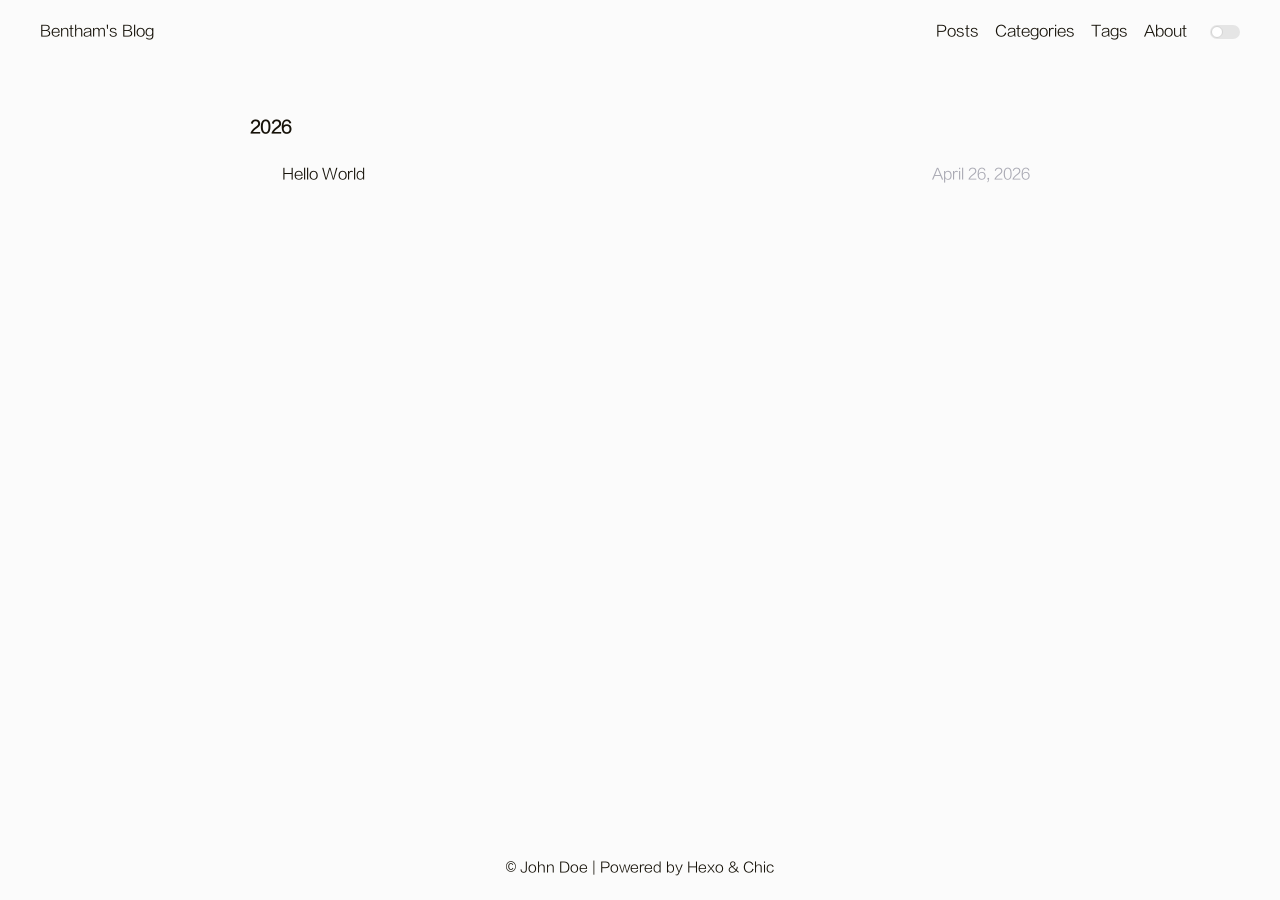
==== archives/index.html @ e16f002a "Site updated: 2026-04-26 16:06:43" ====
<!DOCTYPE html>
<html lang="en">

<head>
    <meta charset="UTF-8">
<meta name="viewport"
      content="width=device-width, initial-scale=1.0, maximum-scale=1.0, minimum-scale=1.0">
<meta http-equiv="X-UA-Compatible" content="ie=edge">

    <meta name="author" content="John Doe">





<title>Archives | Hexo</title>



    <link rel="icon" href="/favicon.ico">




    <!-- stylesheets list from _config.yml -->
    
    <link rel="stylesheet" href="/css/style.css">
    



    <!-- scripts list from _config.yml -->
    
    <script src="/js/script.js"></script>
    
    <script src="/js/tocbot.min.js"></script>
    



    
    
        
    


<meta name="generator" content="Hexo 8.1.1"></head>

<body>
    <script>
        // this function is used to check current theme before page loaded.
        (() => {
            const pagebody = document.getElementsByTagName('body')[0]

            function setTheme(status) {

                if (status === 'dark') {
                    window.sessionStorage.theme = 'dark'
                    pagebody.classList.add('dark-theme');

                } else if (status === 'light') {
                    window.sessionStorage.theme = 'light'
                    pagebody.classList.remove('dark-theme');
                }
            };

            setTheme(window.sessionStorage.theme)
        })();
    </script>

    <div class="wrapper">
        <header>
    <nav class="navbar">
        <div class="container">
            <div class="navbar-header header-logo"><a href="/">Bentham&#39;s Blog</a></div>
            <div class="menu navbar-right">
                
                <a class="menu-item" href="/archives">Posts</a>
                
                <a class="menu-item" href="/category">Categories</a>
                
                <a class="menu-item" href="/tag">Tags</a>
                
                <a class="menu-item" href="/about">About</a>
                
                
                <input id="switch_default" type="checkbox" class="switch_default">
                <label for="switch_default" class="toggleBtn"></label>
            </div>
        </div>
    </nav>

    
    <nav class="navbar-mobile" id="nav-mobile">
        <div class="container">
            <div class="navbar-header">
                <div>
                    <a href="/">Bentham&#39;s Blog</a><a id="mobile-toggle-theme">·&nbsp;Light</a>
                </div>
                <div class="menu-toggle" onclick="mobileBtn()">
                    <svg class="menu-icon" xmlns="http://www.w3.org/2000/svg" width="32" height="32" viewBox="0 0 24 24"><path fill="currentColor" d="M4.5 17.27q-.213 0-.356-.145T4 16.768t.144-.356t.356-.143h15q.213 0 .356.144q.144.144.144.357t-.144.356t-.356.143zm0-4.77q-.213 0-.356-.144T4 11.999t.144-.356t.356-.143h15q.213 0 .356.144t.144.357t-.144.356t-.356.143zm0-4.77q-.213 0-.356-.143Q4 7.443 4 7.23t.144-.356t.356-.143h15q.213 0 .356.144T20 7.23t-.144.356t-.356.144z"/></svg>
                    <svg class="close-icon" xmlns="http://www.w3.org/2000/svg" width="32" height="32" viewBox="0 0 24 24"><!-- Icon from Material Symbols Light by Google - https://github.com/google/material-design-icons/blob/master/LICENSE --><path fill="currentColor" d="m12 12.708l-5.246 5.246q-.14.14-.344.15t-.364-.15t-.16-.354t.16-.354L11.292 12L6.046 6.754q-.14-.14-.15-.344t.15-.364t.354-.16t.354.16L12 11.292l5.246-5.246q.14-.14.345-.15q.203-.01.363.15t.16.354t-.16.354L12.708 12l5.246 5.246q.14.14.15.345q.01.203-.15.363t-.354.16t-.354-.16z"/></svg>
                </div>
            </div>
            <div class="menu" id="mobile-menu">
                
                <a class="menu-item" href="/archives">Posts</a>
                
                <a class="menu-item" href="/category">Categories</a>
                
                <a class="menu-item" href="/tag">Tags</a>
                
                <a class="menu-item" href="/about">About</a>
                
            </div>
        </div>
    </nav>

</header>
<script>
    var mobileBtn = function f() {
        var toggleMenu = document.getElementsByClassName("menu-toggle")[0];
        var mobileMenu = document.getElementById("mobile-menu");
        if (toggleMenu.classList.contains("active")) {
            toggleMenu.classList.remove("active")
            mobileMenu.classList.remove("active")
        } else {
            toggleMenu.classList.add("active")
            mobileMenu.classList.add("active")
        }
    }
</script>
            <div class="main">
                <div class="post-wrap archive">
    
    
        

        
            <h3>2026</h3>
        

        <article class="archive-item">
            <a class="archive-item-link" href="/2026/04/26/hello-world/">Hello World</a>
            <span class="archive-item-date">April 26, 2026</span>
        </article>
    
    
</div>
            </div>
            <footer id="footer" class="footer">
    <div class="copyright">
        <span>© John Doe | Powered by <a href="https://hexo.io" target="_blank">Hexo</a> & <a href="https://github.com/Siricee/hexo-theme-Chic" target="_blank">Chic</a></span>
    </div>
</footer>

    </div>
</body>

</html>
---- css/style.css ----
/* normalize.css v8.0.0 | MIT License | github.com/necolas/normalize.css */
html {
  line-height: 1.15 /* 1 */;
  -webkit-text-size-adjust: 100% /* 2 */;
}
body {
  margin: 0;
}
h1 {
  font-size: 2em;
  margin: 0.67em 0;
}
hr {
  box-sizing: content-box /* 1 */;
  height: 0 /* 1 */;
  overflow: visible /* 2 */;
}
pre {
  font-family: monospace, monospace /* 1 */;
  font-size: 1em /* 2 */;
}
a {
  background-color: transparent;
}
abbr[title] {
  border-bottom: none /* 1 */;
  text-decoration: underline /* 2 */;
  text-decoration: underline dotted /* 2 */;
}
b,
strong {
  font-weight: bolder;
}
code,
kbd,
samp {
  font-family: monospace, monospace /* 1 */;
  font-size: 1em /* 2 */;
}
small {
  font-size: 80%;
}
sub,
sup {
  font-size: 75%;
  line-height: 0;
  position: relative;
  vertical-align: baseline;
}
sub {
  bottom: -0.25em;
}
sup {
  top: -0.5em;
}
img {
  border-style: none;
}
button,
input,
optgroup,
select,
textarea {
  font-family: inherit /* 1 */;
  font-size: 100% /* 1 */;
  line-height: 1.15 /* 1 */;
  margin: 0 /* 2 */;
}
button,
input {
  overflow: visible;
}
button,
select {
  text-transform: none;
}
button,
[type="button"],
[type="reset"],
[type="submit"] {
  -webkit-appearance: button;
}
button::-moz-focus-inner,
[type="button"]::-moz-focus-inner,
[type="reset"]::-moz-focus-inner,
[type="submit"]::-moz-focus-inner {
  border-style: none;
  padding: 0;
}
button:-moz-focusring,
[type="button"]-moz-focusring,
[type="reset"]-moz-focusring,
[type="submit"]-moz-focusring {
  outline: 1px dotted ButtonText;
}
fieldset {
  padding: 0.35em 0.75em 0.625em;
}
legend {
  box-sizing: border-box /* 1 */;
  color: inherit /* 2 */;
  display: table /* 1 */;
  max-width: 100% /* 1 */;
  padding: 0 /* 3 */;
  white-space: normal /* 1 */;
}
progress {
  vertical-align: baseline;
}
textarea {
  overflow: auto;
}
[type="checkbox"],
[type="radio"] {
  box-sizing: border-box /* 1 */;
  padding: 0 /* 2 */;
}
[type="number"]::-webkit-inner-spin-button,
[type="number"]::-webkit-outer-spin-button {
  height: auto;
}
[type="search"] {
  -webkit-appearance: textfield /* 1 */;
  outline-offset: -2px /* 2 */;
}
[type="search"]::-webkit-search-decoration {
  -webkit-appearance: none;
}
::-webkit-file-upload-button {
  -webkit-appearance: button /* 1 */;
  font: inherit /* 2 */;
}
details {
  display: block;
}
summary {
  display: list-item;
}
template {
  display: none;
}
[hidden] {
  display: none;
}
@font-face {
  font-family: 'lanting';
  src: url("../fonts/lanting/lanting.eot"); /* IE9 */
  src: url("../fonts/lanting/lanting.eot?#iefix") format('embedded-opentype'), /* IE6-IE8 */ url("../fonts/lanting/lanting.woff2") format('woff2'), url("../fonts/lanting/lanting.woff") format('woff'), url("../fonts/lanting/lanting.ttf") format('truetype'); /* chrome, firefox, opera, Safari, Android, iOS 4.2+ */
  font-weight: 300;
  font-display: swap;
}
html {
  font-family: 'lanting', Lantinghei SC, PingFang SC, 'Microsoft Jhenghei', Segoe UI, Microsoft Yahei, Arial;
}
html::-webkit-scrollbar {
  width: 8px;
  height: 8px;
}
html::-webkit-scrollbar-thumb {
  height: 40px;
  background-color: #eee;
  border-radius: 16px;
}
html::-webkit-scrollbar-thumb:hover {
  background-color: #ddd;
}
body {
  font-size: 11pt;
  font-weight: normal;
  line-height: 2em;
  overflow: overlay;
  background-color: #fbfbfb;
  color: #161209;
  transition: color 0.2s ease, border-color 0.2s ease, background 0.2s ease, opacity 0.2s ease;
}
body:before {
  content: "";
  background-repeat: no-repeat;
  background-position: center;
  opacity: 0.05;
  position: fixed;
  top: 0;
  left: 0;
  width: 100%;
  height: 100%;
  z-index: -1;
}
body.dark-theme {
  background-color: #292a2d;
  color: #a9a9b3;
  transition: color 0.2s ease, border-color 0.2s ease, background 0.2s ease, opacity 0.2s ease;
}
a {
  color: #161209;
  text-decoration: none;
  transition: color 0.2s ease, border-color 0.2s ease, background 0.2s ease, opacity 0.2s ease;
  cursor: pointer;
}
a:hover {
  color: #2d96bd;
  text-decoration: none;
  transition: color 0.2s ease, border-color 0.2s ease, background 0.2s ease, opacity 0.2s ease;
}
.dark-theme a {
  color: #a9a9b3;
  text-decoration: none;
  transition: color 0.2s ease, border-color 0.2s ease, background 0.2s ease, opacity 0.2s ease;
}
.dark-theme a:hover {
  color: #fff;
  text-decoration: none;
  transition: color 0.2s ease, border-color 0.2s ease, background 0.2s ease, opacity 0.2s ease;
}
.wrapper {
  display: flex;
  flex-direction: column;
  min-height: 100vh;
  width: 100%;
}
.navbar {
  height: 4rem;
  line-height: 4rem;
  width: 100%;
}
.navbar .container {
  width: auto;
  max-width: 1200px;
  text-align: center;
  padding-left: 1em;
  padding-right: 1em;
  margin: 0 auto;
  display: flex;
  justify-content: space-between;
}
.main {
  flex-grow: 1;
  flex-shrink: 0;
  flex-basis: auto;
  display: flex;
  flex-direction: column;
}
.main .container {
  padding-left: 1em;
  padding-right: 1em;
  height: 100%;
  display: flex;
  flex-direction: column;
  flex: 1;
}
.footer {
  height: 4rem;
  width: 100%;
  text-align: center;
  line-height: 4rem;
}
@font-face {font-family: "iconfont";
  src: url('iconfont.eot?t=1585328536727'); /* IE9 */
  src: url('iconfont.eot?t=1585328536727#iefix') format('embedded-opentype'), /* IE6-IE8 */
  url('[data-uri]') format('woff2'),
  url('iconfont.woff?t=1585328536727') format('woff'),
  url('iconfont.ttf?t=1585328536727') format('truetype'), /* chrome, firefox, opera, Safari, Android, iOS 4.2+ */
  url('iconfont.svg?t=1585328536727#iconfont') format('svg'); /* iOS 4.1- */
}

.iconfont {
  font-family: "iconfont" !important;
  font-size: 16px;
  font-style: normal;
  -webkit-font-smoothing: antialiased;
  -moz-osx-font-smoothing: grayscale;
}

.icon-publish:before {
  content: "\e7b3";
}

.icon-resume:before {
  content: "\e7b5";
}

.icon-trophy:before {
  content: "\e7c4";
}

.icon-category:before {
  content: "\e7d1";
}

.icon-gallery:before {
  content: "\e7d7";
}

.icon-blog:before {
  content: "\e7d8";
}

.icon-rss:before {
  content: "\e7e0";
}

.icon-link:before {
  content: "\e7e2";
}

.icon-tags:before {
  content: "\e7e5";
}

.icon-alipay:before {
  content: "\e87c";
}

.icon-zhihu:before {
  content: "\e87d";
}

.icon-linkedin:before {
  content: "\e87e";
}

.icon-facebook:before {
  content: "\e87f";
}

.icon-skype:before {
  content: "\e880";
}

.icon-codesandbox:before {
  content: "\e881";
}

.icon-codepen:before {
  content: "\e882";
}

.icon-sketch:before {
  content: "\e883";
}

.icon-gitlab:before {
  content: "\e884";
}

.icon-dribbble:before {
  content: "\e885";
}

.icon-instagram:before {
  content: "\e886";
}

.icon-reddit:before {
  content: "\e887";
}

.icon-youtube:before {
  content: "\e888";
}

.icon-qq:before {
  content: "\e889";
}

.icon-twitter:before {
  content: "\e88a";
}

.icon-weibo:before {
  content: "\e88b";
}

.icon-wechat:before {
  content: "\e88c";
}

.icon-github:before {
  content: "\e88d";
}


.switch_default[type=checkbox] {
  display: none;
}
.switch_default + label {
  cursor: pointer;
  text-indent: -9999px;
  background: #e5e5e5;
  display: inline-block;
  height: 14px;
  width: 30px;
  border-radius: 8px;
  position: relative;
}
.switch_default + label:after {
  content: '';
  position: absolute;
  top: 1px;
  left: 1px;
  width: 12px;
  height: 12px;
  background: #fff;
  border-radius: 6px;
  border: 1px solid #d3d3d3;
  box-sizing: border-box;
}
.switch_default + label:active {
  transition: 0.3s;
}
.switch_default:checked + label {
  background: #4699a5;
}
.switch_default:checked + label:after {
  left: calc(100% - 1px);
  transform: translateX(-100%);
}
label:active:after {
  width: 26px;
}
header {
  user-select: none;
}
header .menu {
  display: flex;
  align-items: center;
}
header .menu a {
  padding: 0 8px;
}
header .menu a .active {
  font-weight: 900;
  color: #161209;
}
.dark-theme header .menu a .active {
  color: #fff;
}
header .menu label {
  margin-left: 15px;
  position: relative;
}
.copyright {
  font-size: 14px;
}
.pagination {
  display: flex;
  flex-direction: row;
  justify-content: center;
  list-style: none;
  white-space: nowrap;
  width: 100%;
  padding-top: 2em;
}
.pagination a,
.pagination span {
  -webkit-font-smoothing: antialiased;
  font-size: 12px;
  color: #bfbfbf;
  letter-spacing: 0.1em;
  font-weight: 700;
  padding: 5px 5px;
  text-decoration: none;
  transition: 0.3s;
}
.pagination .page-number {
  padding-bottom: 3px;
  margin: 0 20px;
  box-sizing: border-box;
  position: relative;
  display: inline;
}
.pagination .page-number.disabled {
  display: none;
}
.pagination .page-number:hover a {
  color: #000;
}
.dark-theme .pagination .page-number:hover a {
  color: #fff;
}
.pagination .page-number:before,
.pagination .page-number:after {
  position: absolute;
  content: "";
  width: 0;
  height: 1px;
  background: #000;
  transition: 0.3s;
  bottom: 0px;
}
.dark-theme .pagination .page-number:before,
.dark-theme .pagination .page-number:after {
  background: #fff;
}
.pagination .page-number:before .current,
.pagination .page-number:after .current {
  width: 100%;
}
.pagination .page-number:before {
  left: 50%;
}
.pagination .page-number:after {
  right: 50%;
}
.pagination .page-number:hover:before,
.pagination .page-number:hover:after {
  width: 50%;
}
.pagination .page-number.current {
  color: #000;
}
.dark-theme .pagination .page-number.current {
  color: #fff;
}
.pagination .page-number.current:before,
.pagination .page-number.current:after {
  width: 60%;
}
.profile-container {
  justify-content: center;
  align-items: center;
}
.intro {
  text-align: center;
}
.intro .avatar {
  padding: 10px;
}
.intro .avatar img {
  width: 128px;
  height: auto;
  display: inline-block;
  -webkit-border-radius: 100%;
  border-radius: 100%;
  -webkit-box-shadow: 0 0 0 0.3618em rgba(0,0,0,0.05);
  box-shadow: 0 0 0 0.3618em rgba(0,0,0,0.05);
  margin: 0 auto;
  -webkit-transition: all ease 0.4s;
  -moz-transition: all ease 0.4s;
  -o-transition: all ease 0.4s;
  transition: all ease 0.4s;
  cursor: pointer;
}
.intro .avatar img:hover {
  position: relative;
  -webkit-transform: translateY(-0.75em);
  -moz-transform: translateY(-0.75em);
  -ms-transform: translateY(-0.75em);
  -o-transform: translateY(-0.75em);
  transform: translateY(-0.75em);
  cursor: pointer;
}
.nickname {
  font-size: 2em;
  font-weight: normal;
}
.links a {
  padding: 0 5px;
}
.links a:hover {
  background-color: transparent;
}
.links .iconfont {
  font-size: 2em;
}
.post-wrap {
  position: relative;
  width: 100%;
  max-width: 780px;
  margin: 0 auto;
  padding-top: 2rem;
}
.post-wrap .archive-item {
  margin-left: 2rem;
}
.archive-item-link {
  display: inline-block;
  text-decoration: none;
  overflow: hidden;
  white-space: nowrap;
}
.archive-item-link:hover {
  color: #2d96bd;
  background-color: transparent;
}
.dark-theme .archive-item-link {
  color: #a9a9b3;
  text-decoration: none;
  transition: color 0.2s ease, border-color 0.2s ease, background 0.2s ease, opacity 0.2s ease;
}
.dark-theme .archive-item-link:hover {
  color: #fff;
  text-decoration: none;
  transition: color 0.2s ease, border-color 0.2s ease, background 0.2s ease, opacity 0.2s ease;
}
.archive-item-date {
  float: right;
  text-align: right;
  color: #a9a9b3;
}
.dark-theme .archive-item-date {
  color: #87878d;
}
.post-wrap .categories-card {
  margin: 0 auto;
  margin-top: 1em;
  display: flex;
  align-items: center;
  justify-content: space-between;
  flex-direction: row;
  flex-wrap: wrap;
  padding: 0 2.5em;
  line-height: 1.6em;
}
.post-wrap .categories-card .card-item {
  font-size: 14px;
  text-align: left;
  width: 45%;
  display: flex;
  align-items: flex-start;
  margin-top: 2em;
  min-height: 16em;
  padding: 0 2%;
  position: relative;
}
.post-wrap .categories-card .card-item .categories {
  overflow: hidden;
}
.tag-cloud-tags {
  margin: 10px 0;
  padding-top: 2em;
}
.tag-cloud-tags a {
  display: inline-block;
  position: relative;
  margin: 5px 10px;
  word-wrap: break-word;
  transition-duration: 0.3s;
  transition-property: transform;
  transition-timing-function: ease-out;
}
.tag-cloud-tags a:active,
.tag-cloud-tags a:focus,
.tag-cloud-tags a:hover {
  color: #2d96bd;
  transform: scale(1.1);
}
.dark-theme .tag-cloud-tags a:active,
.dark-theme .tag-cloud-tags a:focus,
.dark-theme .tag-cloud-tags a:hover {
  color: #fff;
}
.tag-cloud-tags a small {
  margin: 0 0.3em;
  color: #a9a9b3;
}
.dark-theme .tag-cloud-tags a small {
  color: #fff;
}
.page {
  padding-top: 0;
}
.page .post-content {
  margin: 0;
  padding-top: 0;
}
.post-wrap p {
  font-size: 1em;
  margin: 1em 0 1em 0;
}
.post-wrap .post-header h1 {
  margin: 0 !important;
}
.post-wrap .post-title {
  font-size: 2em;
  line-height: 1.5em;
}
.post-wrap .post-meta {
  color: rgba(85,85,85,0.529) !important;
}
.dark-theme .post-wrap .post-meta {
  color: #87878d !important;
}
.post-wrap .post-meta a {
  color: #2d96bd;
}
.dark-theme .post-wrap .post-meta a {
  color: #eee;
}
.post-wrap .post-meta a:hover {
  color: #ef3982;
}
.dark-theme .post-wrap .post-meta a:hover {
  color: #fff;
}
.post-content {
  padding-top: 2rem;
  text-align: justify;
}
.post-content h2,
.post-content h3,
.post-content h4,
.post-content h5,
.post-content h6 {
  padding-top: 0.8em;
  padding-bottom: 0.3em;
}
.post-content h1::before {
  content: "#";
  margin-right: 5px;
  color: #2d96bd;
}
.dark-theme .post-content h1::before {
  color: #eee;
}
.post-content h2::before {
  content: "#";
  margin-right: 5px;
  color: #2d96bd;
}
.dark-theme .post-content h2::before {
  color: #eee;
}
.post-content h3::before {
  content: "|";
  margin-right: 5px;
  color: #2d96bd;
}
.dark-theme .post-content h3::before {
  color: #eee;
}
.post-content h4::before {
  content: "*";
  margin-right: 5px;
  color: #2d96bd;
}
.dark-theme .post-content h4::before {
  color: #eee;
}
.post-content a {
  color: #2d96bd;
}
.dark-theme .post-content a {
  color: #eee;
}
.post-content a:hover {
  color: #ef3982;
}
.dark-theme .post-content a:hover:hover {
  color: #fff;
  text-decoration: underline;
}
.post-content code,
.post-content pre {
  padding: 7px;
  font-size: 13px;
  font-family: Consolas, Monaco, Menlo, Consolas, monospace;
}
.post-content code {
  padding: 3px 5px;
  border-radius: 4px;
}
.post-content figure.highlight {
  margin: 1em 0;
  overflow-x: auto;
  position: relative;
}
.post-content figure.highlight::-webkit-scrollbar {
  width: 6px;
  height: 6px;
}
.post-content figure.highlight::-webkit-scrollbar-thumb {
  width: 6px;
  background-color: #eee;
  border-radius: 2px;
}
.post-content figure.highlight table {
  position: relative;
}
.post-content figure.highlight table,
.post-content figure.highlight tr,
.post-content figure.highlight td {
  margin: 0;
  padding: 0;
  border: 0;
  width: 100%;
  border-collapse: collapse;
}
.post-content figure.highlight .code pre {
  margin: 0 10px;
}
.post-content figure.highlight .gutter {
  width: 10px;
  color: #d0d0d0;
}
.post-content figure.highlight .gutter pre {
  margin: 0;
}
.post-content ul {
  padding-left: 2em;
}
.post-content table {
  max-width: 100%;
  margin: 10px 0;
  border-spacing: 0;
}
.post-content table thead {
  background: #bce1ef;
}
.dark-theme .post-content table thead {
  background: #626262;
}
.post-content table th,
.post-content table td {
  padding: 5px 15px;
  border: 0.5px solid #e8e8e8;
}
.post-content .image-caption:not(:empty) {
  min-width: 20%;
  max-width: 80%;
  display: inline-block;
  padding: 10px;
  margin: 0 auto;
  border-bottom: 1px solid #d9d9d9;
  font-size: 14px;
  color: #969696;
  line-height: 1.7;
}
.post-content img {
  display: block;
  max-width: 100%;
  height: auto;
  margin: 0 auto;
  overflow: hidden;
}
.post-content img[data-action="zoom"] {
  cursor: zoom-in;
}
.post-content .image-box .image-box-title {
  text-align: center;
  font-size: 0.7em;
  margin-top: 0.5em;
  margin-bottom: 1em;
  color: #a9a9b3;
}
.dark-theme .post-content .image-box .image-box-title {
  color: #87878d;
}
.post-content blockquote {
  font-size: 1rem;
  display: block;
  margin: 1em 0;
  padding: 1em 1.2em 1em 1.2em;
  position: relative;
  color: rgba(52,73,94,0.8);
  background-color: #e9f5fa;
  border-left: 2px solid #2d96bd;
}
.post-content blockquote p {
  margin: 0;
}
.post-content blockquote footer strong {
  margin-right: 0.5em;
}
.dark-theme .post-content blockquote {
  color: #a9a9b3;
  background-color: #3e3e3e;
  border-left: 2px solid #dcdcdc;
}
.post-content blockquote.pullquote {
  background-color: transparent;
  max-width: 45%;
  border: 0;
}
.post-content blockquote.pullquote.left {
  float: left;
  text-align: left;
}
.post-content blockquote.pullquote.right {
  float: right;
  text-align: right;
}
.post-copyright {
  margin-top: 4rem;
  border-top: 1px solid #e8e8e8;
  border-bottom: 1px solid #e8e8e8;
  font-size: 0.8em;
  line-height: 1.5;
}
.post-copyright a {
  color: #2d96bd;
}
.dark-theme .post-copyright a {
  color: #eee;
}
.post-copyright a:hover {
  color: #ef3982;
}
.dark-theme .post-copyright a:hover {
  color: #fff;
}
.post-copyright .copyright-item {
  margin: 5px 0;
}
.post-copyright .lincese {
  font-weight: bold;
}
.dark-theme .post-copyright {
  border-top: 1px solid #909196;
  border-bottom: 1px solid #909196;
}
.post-content code,
.post-content pre {
  line-height: 1.7em;
  padding: 7px;
  font-size: 13px;
  font-family: Consolas, Monaco, Menlo, Consolas, monospace;
}
.post-content code {
  line-height: 1.7em;
  padding: 3px 5px;
  border-radius: 4px;
  color: #c7254e;
  background: #f8f5ec;
}
.dark-theme .post-content code {
  color: #fffe28;
  background: #787575;
}
.post-content h1 code,
.post-content h2 code,
.post-content h3 code,
.post-content h4 code,
.post-content h5 code {
  font-size: inherit;
}
.post-content figure.highlight {
  margin: 1em 0;
  overflow-x: auto;
  position: relative;
}
.post-content figure.highlight::-webkit-scrollbar {
  width: 6px;
  height: 6px;
}
.post-content figure.highlight::-webkit-scrollbar-thumb {
  width: 6px;
  background-color: #eee;
  border-radius: 2px;
}
.post-content figure.highlight figcaption {
  padding: 0 0.5em;
  text-align: right;
  font-size: 13px;
}
.post-content figure.highlight figcaption span {
  margin: 0 0.5em;
}
.post-content figure.highlight table {
  position: relative;
}
.post-content figure.highlight table,
.post-content figure.highlight tr,
.post-content figure.highlight td {
  margin: 0;
  padding: 0;
  border: 0;
  width: 100%;
  border-collapse: collapse;
}
.post-content figure.highlight .code pre {
  margin: 0 10px;
}
.post-content figure.highlight .gutter {
  width: 10px;
  color: #d0d0d0;
}
.post-content figure.highlight .gutter pre {
  margin: 0;
}
.post-tags {
  padding: 1rem 0 1rem;
  display: flex;
  justify-content: space-between;
}
.post-nav:before,
.post-nav:after {
  content: " ";
  display: table;
}
.post-nav a.prev,
.post-nav a.next {
  font-weight: 600;
  font-size: 16px;
  transition-property: transform;
  transition-timing-function: ease-out;
  transition-duration: 0.3s;
}
.post-nav a.prev {
  float: left;
}
.post-nav a.prev::before {
  content: "<";
  margin-right: 0.5em;
}
.post-nav a.prev:hover {
  transform: translateX(-4px);
}
.post-nav a.next {
  float: right;
}
.post-nav a.next::after {
  content: ">";
  margin-left: 0.5em;
}
.post-nav a.next:hover {
  transform: translateX(4px);
}
.post-nav a.prev::before,
.post-nav a.next::after {
  font-weight: bold;
}
.tag:not(:last-child) a::after {
  content: " / ";
}
.post-toc {
  position: fixed;
  top: 95px;
  right: 2em;
  width: 15rem;
  font-size: 0.75rem;
}
.post-toc .tocbot-list {
  max-height: 450px;
  max-width: 250px;
  overflow: auto;
  position: relative;
  padding-right: 0.875rem;
}
.post-toc .tocbot-list::-webkit-scrollbar {
  width: 6px;
  height: 6px;
}
.post-toc .tocbot-list::-webkit-scrollbar-thumb {
  width: 6px;
  background-color: #eee;
  border-radius: 2px;
}
.post-toc .tocbot-list ul {
  list-style: none;
  position: inherit;
  overflow: hidden;
}
.post-toc .tocbot-list ul li {
  margin-left: 0.25rem;
}
.post-toc .toc-link::before {
  background-color: #fff;
}
.post-toc .is-active-link::before {
  background-color: #2d96bd;
}
.post-toc .tocbot-list-menu {
  margin: 1rem 0.75rem;
  font-size: 0.75rem;
}
.post-toc .tocbot-list-menu a {
  display: block;
  margin: 0.375rem 0;
  color: #999;
  cursor: pointer;
}
.post-toc .tocbot-list-menu a:hover {
  color: #808080;
}
.toc{overflow-y:auto}.toc>.toc-list{overflow:hidden;position:relative}.toc>.toc-list li{list-style:none}.toc-list{margin:0;padding-left:10px}a.toc-link{color:currentColor;height:100%}.is-collapsible{max-height:1000px;overflow:hidden;transition:all 300ms ease-in-out}.is-collapsed{max-height:0}.is-position-fixed{position:fixed !important;top:0}.is-active-link{font-weight:700}.toc-link::before{background-color:#EEE;content:' ';display:inline-block;height:inherit;left:0;margin-top:-1px;position:absolute;width:2px}.is-active-link::before{background-color:#54BC4B}

@media screen and (max-width: 479px) {
  .main {
    padding-top: 40pt;
  }
  .navbar {
    display: none;
  }
  .navbar-mobile {
    display: block !important;
    position: fixed;
    width: 100%;
    z-index: 100;
    transition: all 0.6s ease 0s;
  }
  .navbar-mobile .container {
    padding: 0;
    margin: 0;
    line-height: 5.5em;
    background: #fbfbfb;
  }
  .navbar-mobile .container .navbar-header {
    display: flex;
    justify-content: space-between;
    align-items: center;
    width: 100%;
    padding-right: 1em;
    padding-left: 1em;
    box-sizing: border-box;
    position: relative;
  }
  .navbar-mobile .container .navbar-header .menu-toggle {
    display: flex;
    cursor: pointer;
    line-height: 5.5em;
    user-select: none;
  }
  .navbar-mobile .container .navbar-header .menu-toggle .menu-icon {
    display: block;
  }
  .navbar-mobile .container .navbar-header .menu-toggle .close-icon {
    display: none;
  }
  .navbar-mobile .container .navbar-header .menu-toggle.active .menu-icon {
    display: none;
  }
  .navbar-mobile .container .navbar-header .menu-toggle.active .close-icon {
    display: block;
  }
  .navbar-mobile .container .navbar-header .menu-toggle span:nth-child(1) {
    margin-bottom: 8px;
  }
  .navbar-mobile .container .navbar-header .menu-toggle span:nth-child(3) {
    margin-top: 8px;
  }
  .navbar-mobile .container .navbar-header .menu-toggle.active span {
    -webkit-transition: 0.25s margin, 0.25s transform 0.25s;
    -moz-transition: 0.25s margin, 0.25s transform 0.25s;
    transition: 0.25s margin, 0.25s transform 0.25s;
  }
  .navbar-mobile .container .navbar-header .menu-toggle.active span:nth-child(1) {
    -moz-transform: rotate(45deg) translate(4px, 6px);
    -ms-transform: rotate(45deg) translate(4px, 6px);
    -webkit-transform: rotate(45deg) translate(4px, 6px);
    transform: rotate(45deg) translate(4px, 6px);
  }
  .navbar-mobile .container .navbar-header .menu-toggle.active span:nth-child(2) {
    opacity: 0;
  }
  .navbar-mobile .container .navbar-header .menu-toggle.active span:nth-child(3) {
    -moz-transform: rotate(-45deg) translate(8px, -10px);
    -ms-transform: rotate(-45deg) translate(8px, -10px);
    -webkit-transform: rotate(-45deg) translate(8px, -10px);
    transform: rotate(-45deg) translate(8px, -10px);
  }
  .navbar-mobile .container .menu {
    text-align: center;
    background: #fbfbfb;
    border-top: 1px solid #000;
    padding-top: 1em;
    padding-bottom: 1em;
    user-select: none;
    display: none;
    box-shadow: 0px 2px 4px rgba(0,0,0,0.1), 0px 4px 8px rgba(0,0,0,0.1);
  }
  .navbar-mobile .container .menu a {
    display: inline-block;
    margin: 0 1em;
    line-height: 2.5em;
  }
  .navbar-mobile .container .menu.active {
    display: block;
    white-space: nowrap;
    box-sizing: border-box;
    overflow-x: auto;
  }
  .dark-theme .navbar-mobile .container .menu {
    background: #292a2d;
    border-top: 2px solid #87878d;
  }
  .dark-theme .navbar-mobile .container {
    background: #292a2d !important;
  }
  .archive {
    width: 90%;
  }
  .archive .archive-item .archive-item-date {
    display: none;
  }
  #dynamic-to-top {
    display: none !important;
  }
  .footer {
    height: 3rem;
    width: 100%;
    text-align: center;
    line-height: 1.5rem;
    padding-top: 2em;
  }
  .post-warp {
    padding-top: 6em;
  }
  .post-warp .archive-item-date {
    display: none;
  }
  .categories .categories-card .card-item {
    width: 100%;
    display: flex;
    min-height: 0;
  }
  .categories .categories-card .card-item .categories {
    overflow: hidden;
  }
}
@media screen and (max-width: 1023px) {
  .navbar-mobile {
    display: none;
  }
}
@media screen and (min-width: 1024px) {
  .navbar-mobile {
    display: none;
  }
}
@media screen and (max-width: 1279px) {
  .post-toc {
    display: none;
  }
}
body:not(.dark-theme) .highlight {
  color: #68615e;
  background: #f1efee;
}
body:not(.dark-theme) .highlight .code .comment,
body:not(.dark-theme) .highlight .code .quote {
  color: #766e6b;
}
body:not(.dark-theme) .highlight .code .variable,
body:not(.dark-theme) .highlight .code .template-variable,
body:not(.dark-theme) .highlight .code .attribute,
body:not(.dark-theme) .highlight .code .tag,
body:not(.dark-theme) .highlight .code .name,
body:not(.dark-theme) .highlight .code .regexp,
body:not(.dark-theme) .highlight .code .link,
body:not(.dark-theme) .highlight .code .selector-id,
body:not(.dark-theme) .highlight .code .selector-class {
  color: #f22c40;
}
body:not(.dark-theme) .highlight .code .number,
body:not(.dark-theme) .highlight .code .meta,
body:not(.dark-theme) .highlight .code .built_in,
body:not(.dark-theme) .highlight .code .builtin-name,
body:not(.dark-theme) .highlight .code .literal,
body:not(.dark-theme) .highlight .code .type,
body:not(.dark-theme) .highlight .code .params {
  color: #df5320;
}
body:not(.dark-theme) .highlight .code .string,
body:not(.dark-theme) .highlight .code .symbol,
body:not(.dark-theme) .highlight .code .bullet {
  color: #7b9726;
}
body:not(.dark-theme) .highlight .code .title,
body:not(.dark-theme) .highlight .code .section {
  color: #407ee7;
}
body:not(.dark-theme) .highlight .code .keyword,
body:not(.dark-theme) .highlight .code .selector-tag {
  color: #6666ea;
}
body:not(.dark-theme) .highlight .code .emphasis {
  font-style: italic;
}
body:not(.dark-theme) .highlight .code .strong {
  font-weight: bold;
}
body.dark-theme .highlight {
  background: #2b2b2b;
  color: #bababa;
}
body.dark-theme .highlight .code .strong,
body.dark-theme .highlight .code .emphasis {
  color: #a8a8a2;
}
body.dark-theme .highlight .code .bullet,
body.dark-theme .highlight .code .quote,
body.dark-theme .highlight .code .link,
body.dark-theme .highlight .code .number,
body.dark-theme .highlight .code .regexp,
body.dark-theme .highlight .code .literal {
  color: #6896ba;
}
body.dark-theme .highlight .code .code,
body.dark-theme .highlight .code .selector-class {
  color: #a6e22e;
}
body.dark-theme .highlight .code .emphasis {
  font-style: italic;
}
body.dark-theme .highlight .code .keyword,
body.dark-theme .highlight .code .selector-tag,
body.dark-theme .highlight .code .section,
body.dark-theme .highlight .code .attribute,
body.dark-theme .highlight .code .name,
body.dark-theme .highlight .code .variable {
  color: #cb7832;
}
body.dark-theme .highlight .code .params {
  color: #b9b9b9;
}
body.dark-theme .highlight .code .string,
body.dark-theme .highlight .code .subst,
body.dark-theme .highlight .code .type,
body.dark-theme .highlight .code .built_in,
body.dark-theme .highlight .code .builtin-name,
body.dark-theme .highlight .code .symbol,
body.dark-theme .highlight .code .selector-id,
body.dark-theme .highlight .code .selector-attr,
body.dark-theme .highlight .code .selector-pseudo,
body.dark-theme .highlight .code .template-tag,
body.dark-theme .highlight .code .template-variable,
body.dark-theme .highlight .code .addition {
  color: #e0c46c;
}
body.dark-theme .highlight .code .comment,
body.dark-theme .highlight .code .deletion,
body.dark-theme .highlight .code .meta {
  color: #7f7f7f;
}
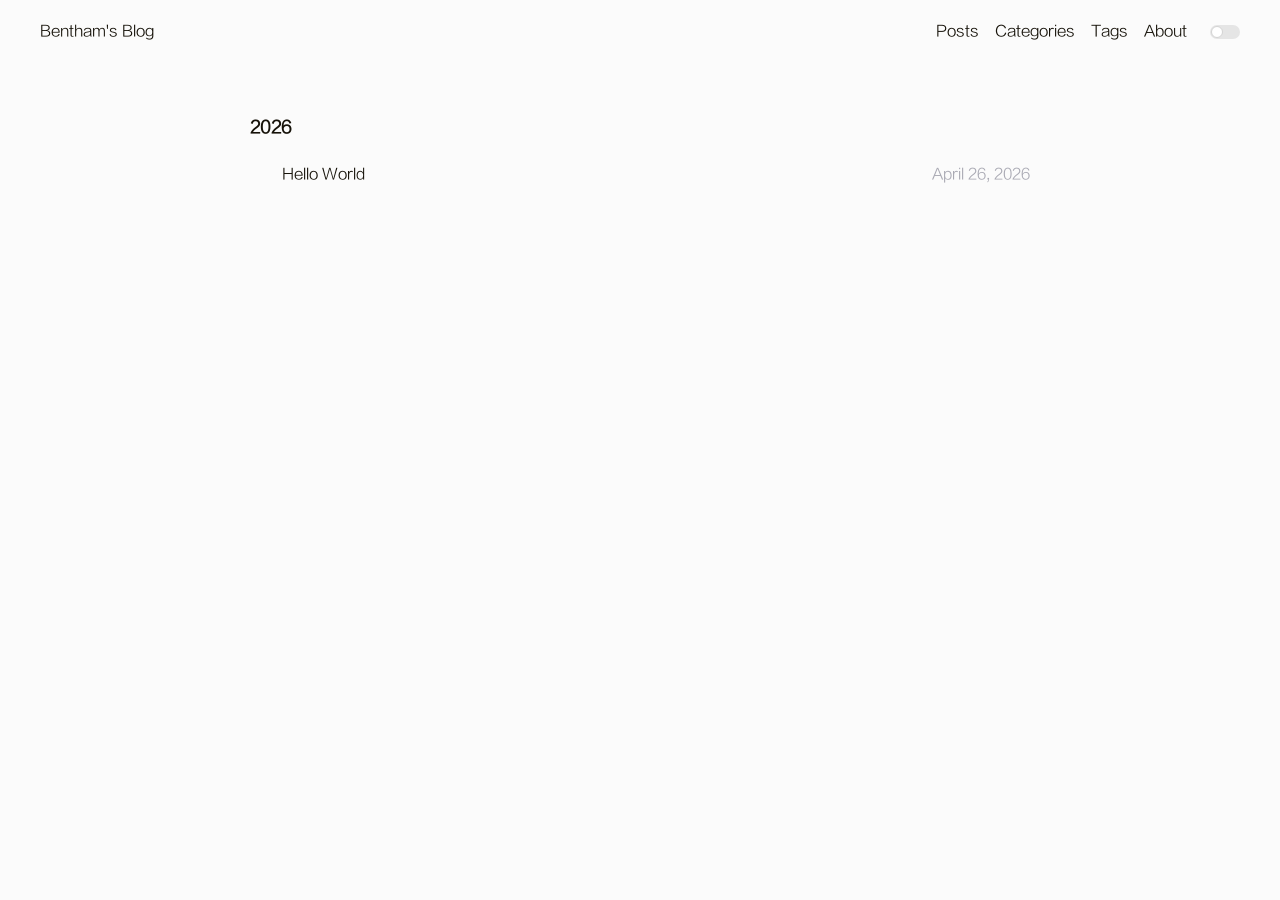
==== commit a679c567: "Remove site footer credit" ====
--- a/archives/index.html
+++ b/archives/index.html
@@ -148,13 +148,7 @@
     
 </div>
             </div>
-            <footer id="footer" class="footer">
-    <div class="copyright">
-        <span>© John Doe | Powered by <a href="https://hexo.io" target="_blank">Hexo</a> & <a href="https://github.com/Siricee/hexo-theme-Chic" target="_blank">Chic</a></span>
-    </div>
-</footer>
-
     </div>
 </body>
 
-</html>+</html>
